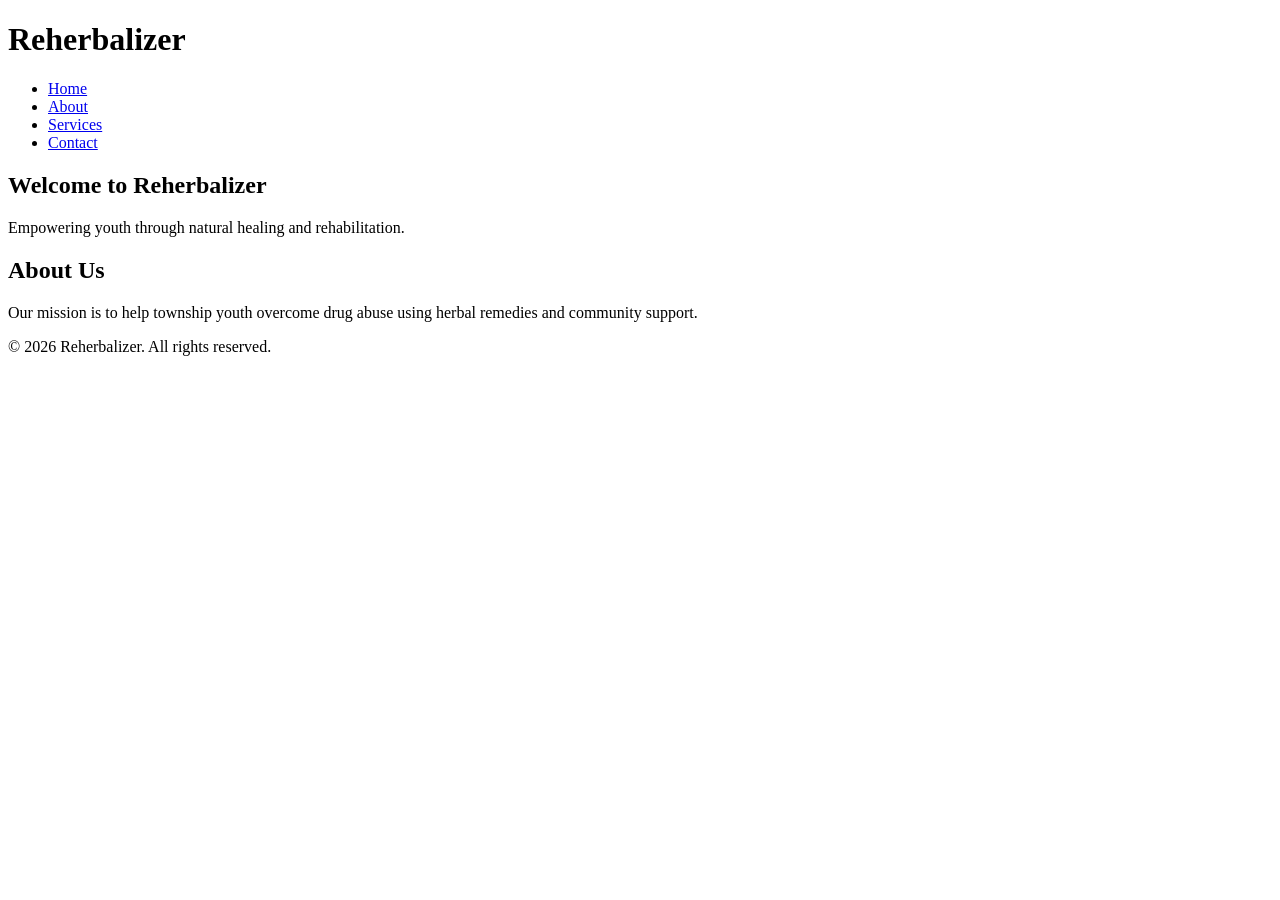
==== index.html @ d0a66d54 "Add the html code" ====
<!DOCTYPE html>
<html lang="en">
<head>
  <meta charset="UTF-8">
  <meta name="viewport" content="width=device-width, initial-scale=1.0">
  <title>Reherbalizer</title>
  <link rel="stylesheet" href="styles.css">
</head>
<body>
  <header>
    <h1>Reherbalizer</h1>
    <nav>
      <ul>
        <li><a href="#home">Home</a></li>
        <li><a href="#about">About</a></li>
        <li><a href="#services">Services</a></li>
        <li><a href="#contact">Contact</a></li>
      </ul>
    </nav>
  </header>

  <main>
    <section id="home">
      <h2>Welcome to Reherbalizer</h2>
      <p>Empowering youth through natural healing and rehabilitation.</p>
    </section>

   <section id="about">
      <h2>About Us</h2>
      <p>Our mission is to help township youth overcome drug abuse using herbal remedies and community support.</p>
    </section>
  </main>

  <footer>
    <p>&copy; 2026 Reherbalizer. All rights reserved.</p>
  </footer>
</body>
</html>
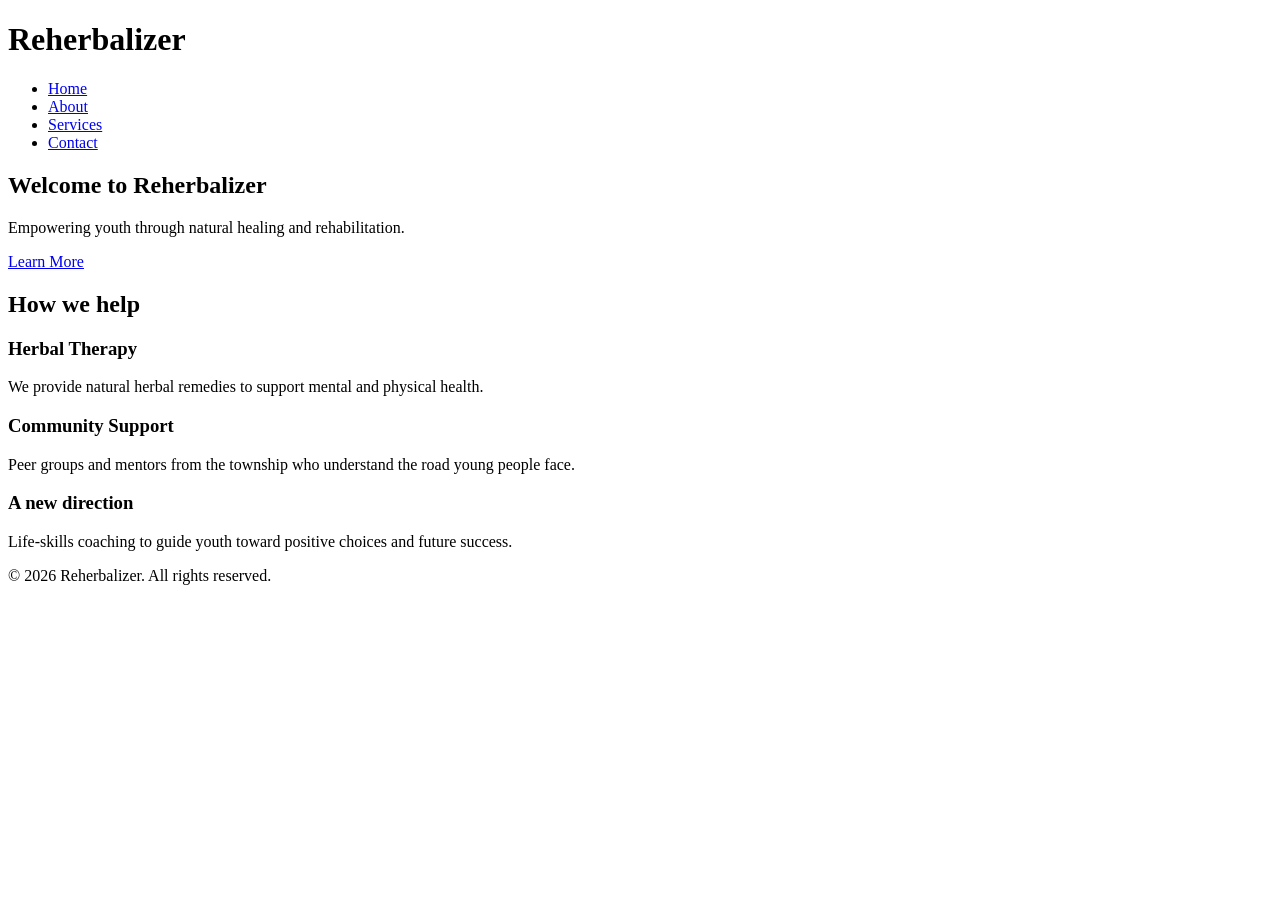
==== commit 144606bd: "updating the index.html adding class cards" ====
--- a/index.html
+++ b/index.html
@@ -3,7 +3,7 @@
 <head>
   <meta charset="UTF-8">
   <meta name="viewport" content="width=device-width, initial-scale=1.0">
-  <title>Reherbalizer</title>
+  <title>Home |Reherbalizer</title>
   <link rel="stylesheet" href="styles.css">
 </head>
 <body>
@@ -11,23 +11,36 @@
     <h1>Reherbalizer</h1>
     <nav>
       <ul>
-        <li><a href="#home">Home</a></li>
-        <li><a href="#about">About</a></li>
-        <li><a href="#services">Services</a></li>
-        <li><a href="#contact">Contact</a></li>
+        <li><a href="index.html">Home</a></li>
+        <li><a href="about.html">About</a></li>
+        <li><a href="services.html">Services</a></li>
+        <li><a href="contact.html">Contact</a></li>
       </ul>
     </nav>
   </header>
 
   <main>
-    <section id="home">
+    <section class="hero">
       <h2>Welcome to Reherbalizer</h2>
       <p>Empowering youth through natural healing and rehabilitation.</p>
+      <a class="btn" href="services.html">Learn More</a>
     </section>
 
-   <section id="about">
-      <h2>About Us</h2>
-      <p>Our mission is to help township youth overcome drug abuse using herbal remedies and community support.</p>
+   <section >
+      <h2>How we help</h2>
+      <div class="cards">
+        <article class="card">
+          <h3>Herbal Therapy</h3>
+          <p>We provide natural herbal remedies to support mental and physical health.</p>
+        </article>
+        <article class="card">
+          <h3>Community Support</h3>
+          <p>Peer groups and mentors from the township who understand the road young people face.</p>
+        </article>
+        <article class="card">
+          <h3>A new direction</h3>
+          <p>Life-skills coaching to guide youth toward positive choices and future success.</p>  
+      </div>
     </section>
   </main>
 
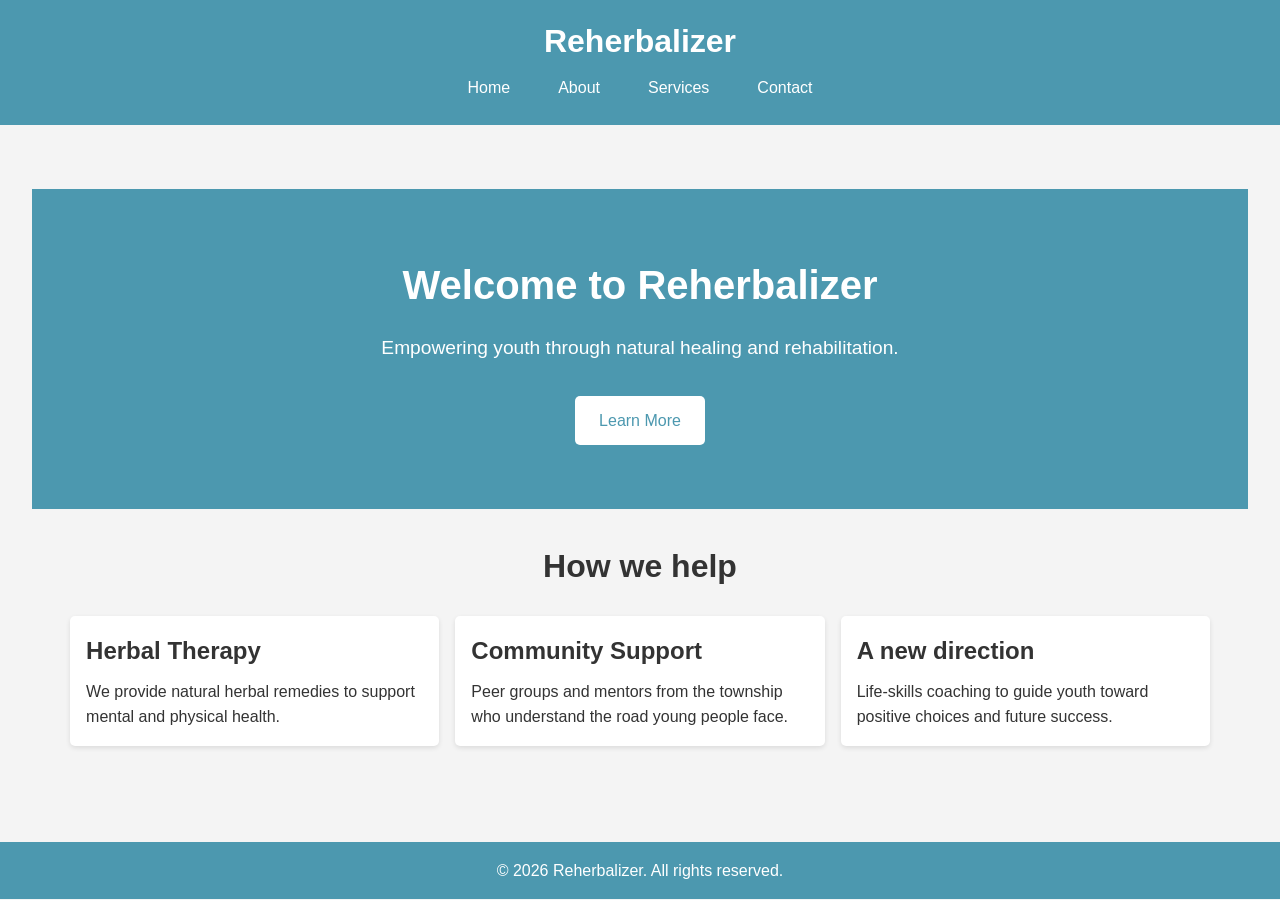
==== commit 3cbcd565: "styling for contact.html" ====
--- a/index.html
+++ b/index.html
@@ -12,9 +12,9 @@
     <nav>
       <ul>
         <li><a href="index.html">Home</a></li>
-        <li><a href="about.html">About</a></li>
-        <li><a href="services.html">Services</a></li>
-        <li><a href="contact.html">Contact</a></li>
+        <li><a href="pages/about.html">About</a></li>
+        <li><a href="pages/Services.html">Services</a></li>
+        <li><a href="pages/contact.html">Contact</a></li>
       </ul>
     </nav>
   </header>
@@ -23,7 +23,7 @@
     <section class="hero">
       <h2>Welcome to Reherbalizer</h2>
       <p>Empowering youth through natural healing and rehabilitation.</p>
-      <a class="btn" href="services.html">Learn More</a>
+      <a class="btn" href="pages/Services.html">Learn More</a>
     </section>
 
    <section >
--- a/styles.css
+++ b/styles.css
@@ -0,0 +1,268 @@
+/* Base reset */
+* {
+    margin: 0;
+    padding: 0;
+    box-sizing: border-box;
+}
+
+:root {
+    --primary-color: #4c98af;
+    --secondary-color: #f4f4f4;
+    --text-color: #333;
+    --font-family: 'Arial', sans-serif;
+}
+
+body {
+    font-family: var(--font-family);
+    color: var(--text-color);
+    background-color: var(--secondary-color);
+    line-height: 1.6;
+}
+
+a {
+    color: var(--primary-color);
+    text-decoration: none;
+}
+
+img {
+    max-width: 100%;
+    height: auto;
+    display: block;
+}
+
+header {
+    background: var(--primary-color);
+    color: #fff;
+    padding: 1rem 0;
+    text-align: center;
+}
+
+header h1 {
+    margin: 0;
+    font-size: 2rem;
+}
+
+nav ul {
+    list-style: none;
+    display: flex;
+    justify-content: center;
+    gap: 1rem;
+}
+
+nav li {
+    position: relative;
+}
+
+nav > ul > li {
+    display: inline-block;
+}
+
+nav a {
+    color: #fff;
+    padding: 0.5rem 1rem;
+    display: block;
+    transition: color 0.3s ease;
+}
+
+nav a:hover {
+    color: var(--primary-color);
+}
+
+/*dropdown*/
+nav li ul {
+    position: absolute;
+    top: 100%;
+    left: 0;
+    background: var(--primary-color);
+    display: none;
+    flex-direction: column;
+}
+
+nav li:hover ul {
+    display: flex;
+}
+
+nav ul ul li {
+    padding: 0.5rem 1rem;
+}
+
+nav ul ul a {
+    display: block; 
+    color: var(--text);
+    font-weight: 500;
+}
+
+nav ul ul a:hover {
+    color: var(--primary-color);
+    background: #fff;
+}
+
+/* Main content */
+main {
+    padding: 2rem;
+}       
+
+.hero {
+    text-align: center;
+    padding: 4rem 2rem;
+    background: var(--primary-color);
+    color: #fff;
+}
+
+.hero h2 {
+    font-size: 2.5rem;
+    margin-bottom: 1rem;
+}
+
+.hero p {
+    font-size: 1.2rem;
+    margin-bottom: 2rem;
+}   
+
+.btn {
+    display: inline-block;
+    padding: 0.75rem 1.5rem;
+    background: #fff;
+    color: var(--primary-color);
+    border-radius: 5px;
+    transition: background 0.3s ease, color 0.3s ease;
+}
+
+.btn:hover {
+    background: var(--primary-color);
+    color: #fff;
+    transform: translateY(-2px);
+}   
+
+/* Cards section */
+section {
+    margin: 2rem 0;
+}
+
+section h2 {
+    text-align: center;
+    margin-bottom: 1.5rem;
+    font-size: 2rem;
+}
+
+.cards {
+    display: flex;
+    flex-wrap: wrap;
+    gap: 1rem;
+    justify-content: center;
+}
+
+.card {
+    background: #fff;
+    border-radius: 5px;
+    box-shadow: 0 2px 5px rgba(0,0,0,0.1);
+    padding: 1rem;
+    flex: 1 1 calc(33% - 2rem);
+    max-width: calc(33% - 2rem);
+    transition: transform 0.3s ease, box-shadow 0.3s ease;
+}
+
+.card:hover {
+    transform: translateY(-5px);
+    box-shadow: 0 4px 10px rgba(0,0,0,0.2);
+}
+
+.card h3 {
+    margin-bottom: 0.5rem;
+    font-size: 1.5rem;
+}
+
+.card p {
+    font-size: 1rem;
+    color: var(--text-color);
+}
+
+/* Footer */
+footer {
+    background: var(--primary-color);
+    color: #fff;
+    text-align: center;
+    padding: 1rem 0;
+    margin-top: 2rem;
+}
+
+/* Responsive Design */
+@media (max-width: 768px) {
+    header {
+        flex-direction: column;
+        gap: 1rem;
+        text-align: center;
+}
+ 
+
+nav ul {
+        flex-wrap: wrap;
+        justify-content: center;
+    }
+
+    .hero {
+        padding: 2rem 1rem;
+    }
+}
+
+/* contact form */
+.contact {
+  max-width: 700px;
+  margin: 3rem auto;
+  padding: 2rem;
+  background: #fff;
+  border-radius: 12px;
+  box-shadow: 0 4px 12px rgba(0, 0, 0, 0.08);
+}
+
+.contact h2 {
+  text-align: center;
+  color: #1f6f4a;
+  margin-bottom: 1rem;
+}
+
+.contact p {
+  text-align: center;
+  margin-bottom: 1.5rem;
+  color: #555;
+}
+
+.contact form {
+  display: flex;
+  flex-direction: column;
+  gap: 1rem;
+}
+
+.contact label {
+  font-weight: 600;
+  color: #333;
+}
+
+.contact input,
+.contact textarea {
+  width: 100%;
+  padding: 0.8rem 1rem;
+  border: 1px solid #dfe9e2;
+  border-radius: 8px;
+  font: inherit;
+}
+
+.contact textarea {
+  resize: vertical;
+  min-height: 140px;
+}
+
+.contact button {
+  background: #1f6f4a;
+  color: #fff;
+  border: none;
+  border-radius: 8px;
+  padding: 0.9rem 1.2rem;
+  font-weight: 700;
+  cursor: pointer;
+  transition: background 0.2s ease;
+}
+
+.contact button:hover {
+  background: #124b33;
+}gi
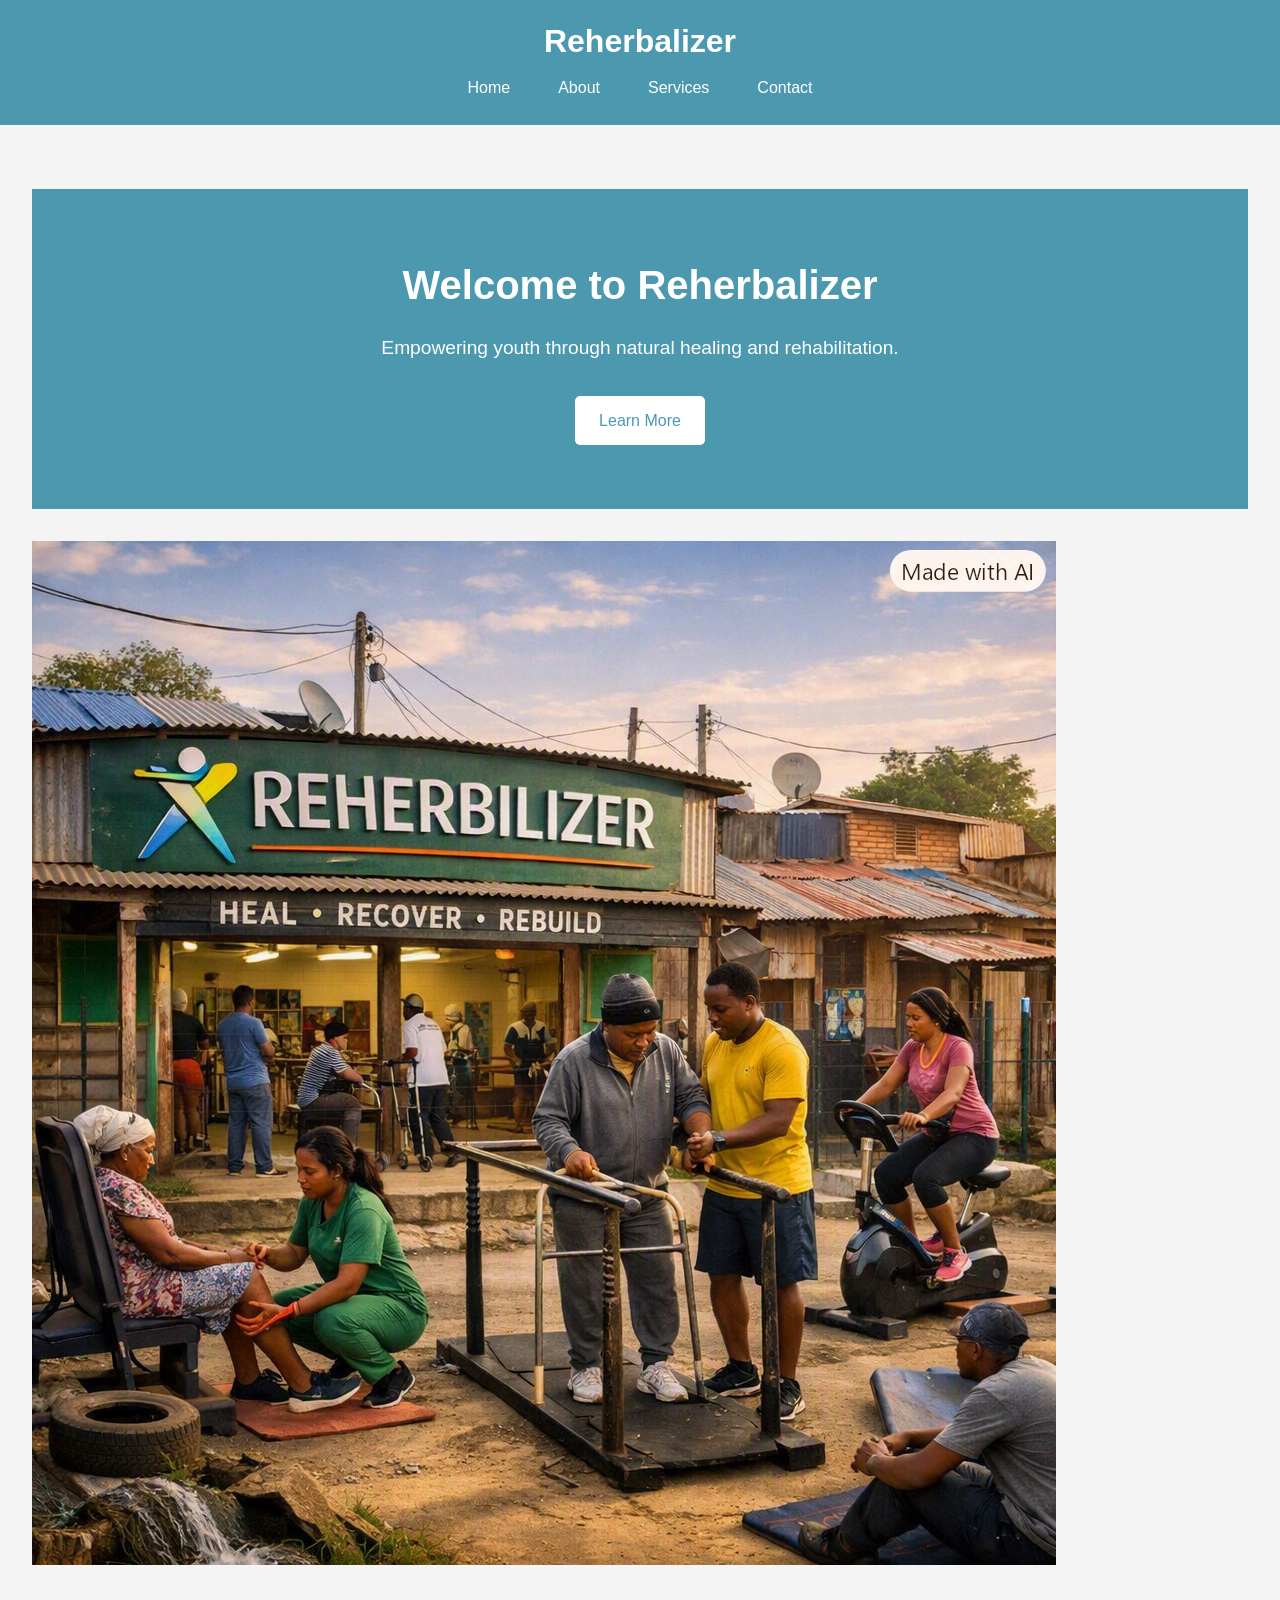
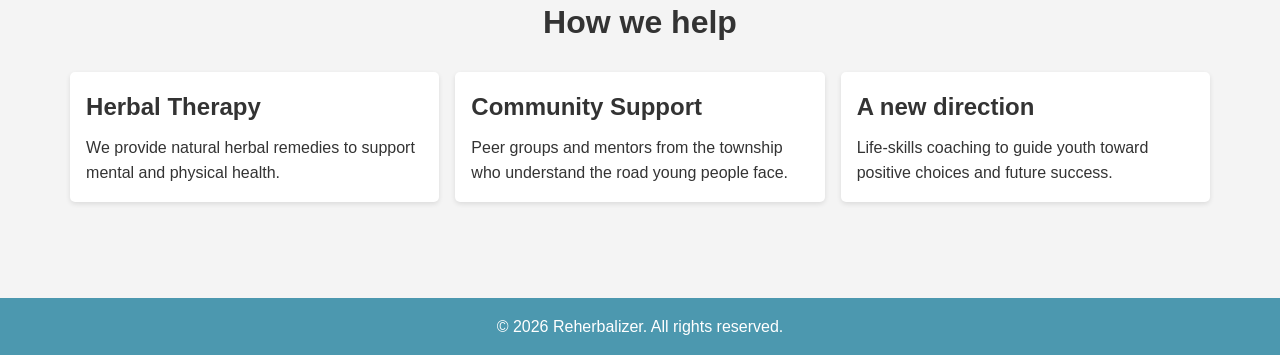
==== commit 78aefd0a: "deploying the final project to github" ====
--- a/index.html
+++ b/index.html
@@ -11,10 +11,10 @@
     <h1>Reherbalizer</h1>
     <nav>
       <ul>
-        <li><a href="index.html">Home</a></li>
-        <li><a href="pages/about.html">About</a></li>
-        <li><a href="pages/Services.html">Services</a></li>
-        <li><a href="pages/contact.html">Contact</a></li>
+        <li><a href="C:\Users\ntsiz\.vscode\Reherbilizer\index.html">Home</a></li>
+        <li><a href="C:\Users\ntsiz\.vscode\Reherbilizer\pages\about.html">About</a></li>
+        <li><a href="C:\Users\ntsiz\.vscode\Reherbilizer\pages\Services.html">Services</a></li>
+        <li><a href="C:\Users\ntsiz\.vscode\Reherbilizer\pages\contact.html">Contact</a></li>
       </ul>
     </nav>
   </header>
@@ -23,8 +23,14 @@
     <section class="hero">
       <h2>Welcome to Reherbalizer</h2>
       <p>Empowering youth through natural healing and rehabilitation.</p>
-      <a class="btn" href="pages/Services.html">Learn More</a>
+      <a class="btn" href="C:\Users\ntsiz\.vscode\Reherbilizer\pages\Services.html">Learn More</a>
     </section>
+
+    <img
+      src="assets/reherbilizer.png"
+      alt="Youth support and healing"
+      class="hero-image"
+    />
 
    <section >
       <h2>How we help</h2>
--- a/styles.css
+++ b/styles.css
@@ -265,4 +265,4 @@
 
 .contact button:hover {
   background: #124b33;
-}gi+}
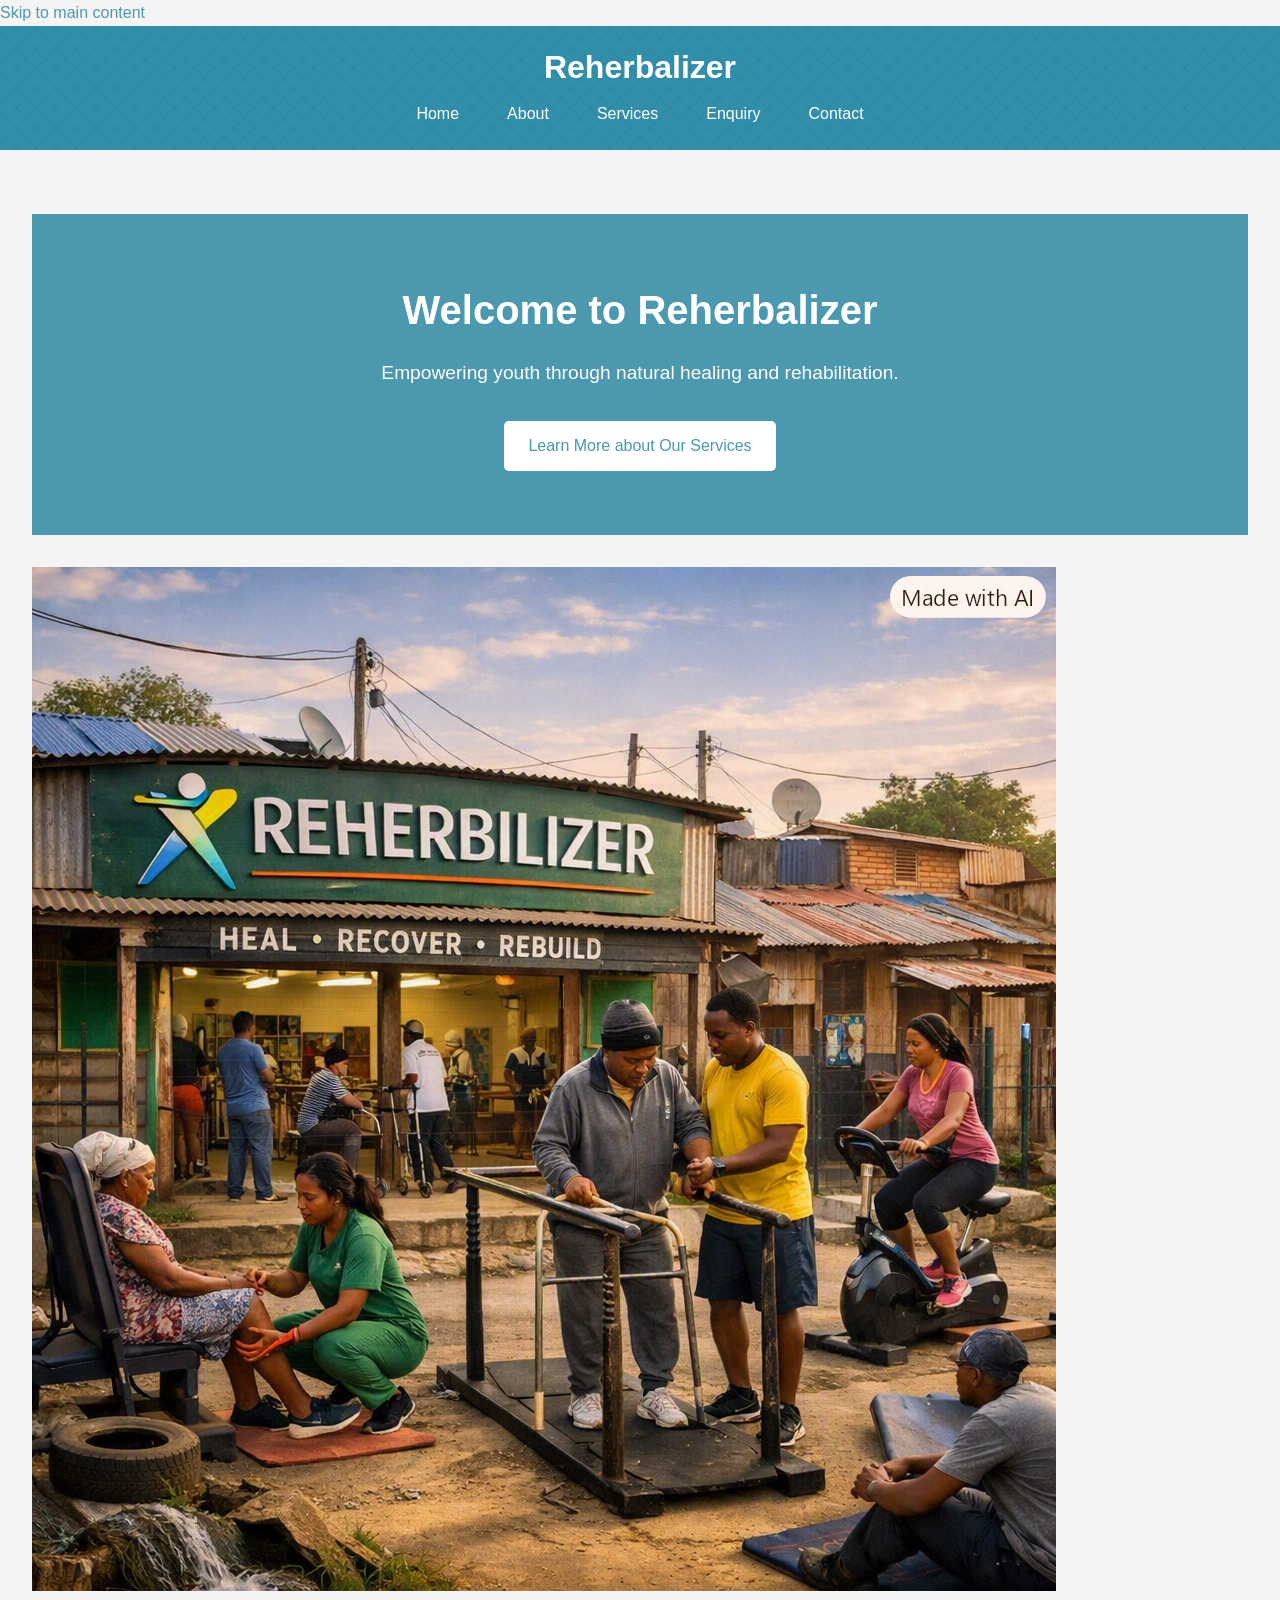
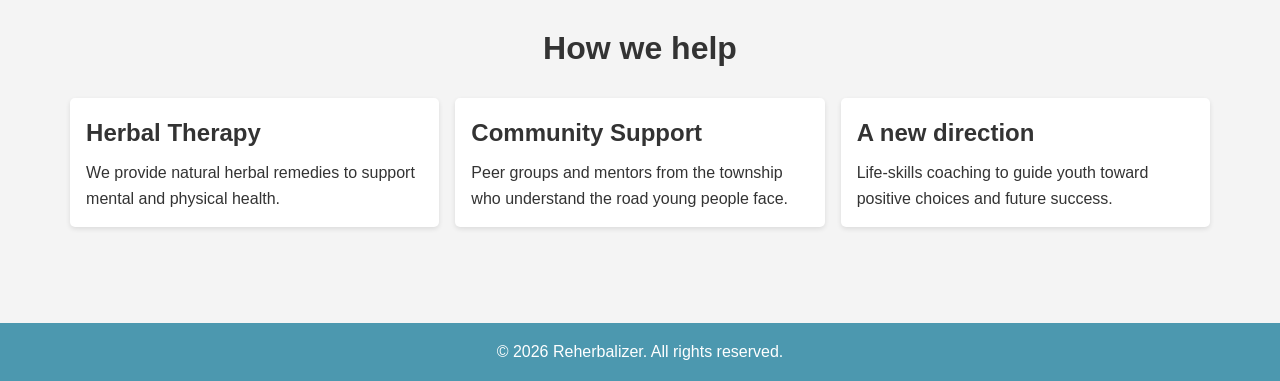
==== commit 2975b008: "updated enquiry.html" ====
--- a/index.html
+++ b/index.html
@@ -7,30 +7,35 @@
   <link rel="stylesheet" href="styles.css">
 </head>
 <body>
-  <header>
+  <a class="skip-link" href="#main-content">Skip to main content</a>
+  <header style="background-color: #328fab; background-image: repeating-linear-gradient(45deg, transparent 0 12px, rgba(44, 91, 56, 0.08) 12px 14px), repeating-linear-gradient(-45deg, transparent 0 12px, rgba(44, 91, 56, 0.08) 12px 14px);">
     <h1>Reherbalizer</h1>
-    <nav>
+    <nav aria-label="Main">
       <ul>
         <li><a href="C:\Users\ntsiz\.vscode\Reherbilizer\index.html">Home</a></li>
         <li><a href="C:\Users\ntsiz\.vscode\Reherbilizer\pages\about.html">About</a></li>
         <li><a href="C:\Users\ntsiz\.vscode\Reherbilizer\pages\Services.html">Services</a></li>
+        <li><a href="C:\Users\ntsiz\.vscode\Reherbilizer\pages\enquiry.html">Enquiry</a></li>
         <li><a href="C:\Users\ntsiz\.vscode\Reherbilizer\pages\contact.html">Contact</a></li>
       </ul>
     </nav>
   </header>
 
-  <main>
+  <main id="main">
     <section class="hero">
       <h2>Welcome to Reherbalizer</h2>
       <p>Empowering youth through natural healing and rehabilitation.</p>
-      <a class="btn" href="C:\Users\ntsiz\.vscode\Reherbilizer\pages\Services.html">Learn More</a>
+      <a class="btn" href="C:\Users\ntsiz\.vscode\Reherbilizer\pages\Services.html">Learn More about Our Services</a>
     </section>
-
-    <img
-      src="assets/reherbilizer.png"
-      alt="Youth support and healing"
-      class="hero-image"
-    />
+  
+    <div class="hero-image-container">
+      <img
+        src="assets/reherbilizer.png"
+        alt="Youth support and healing"
+        class="hero-image"
+      />
+    </div>
+  
 
    <section >
       <h2>How we help</h2>
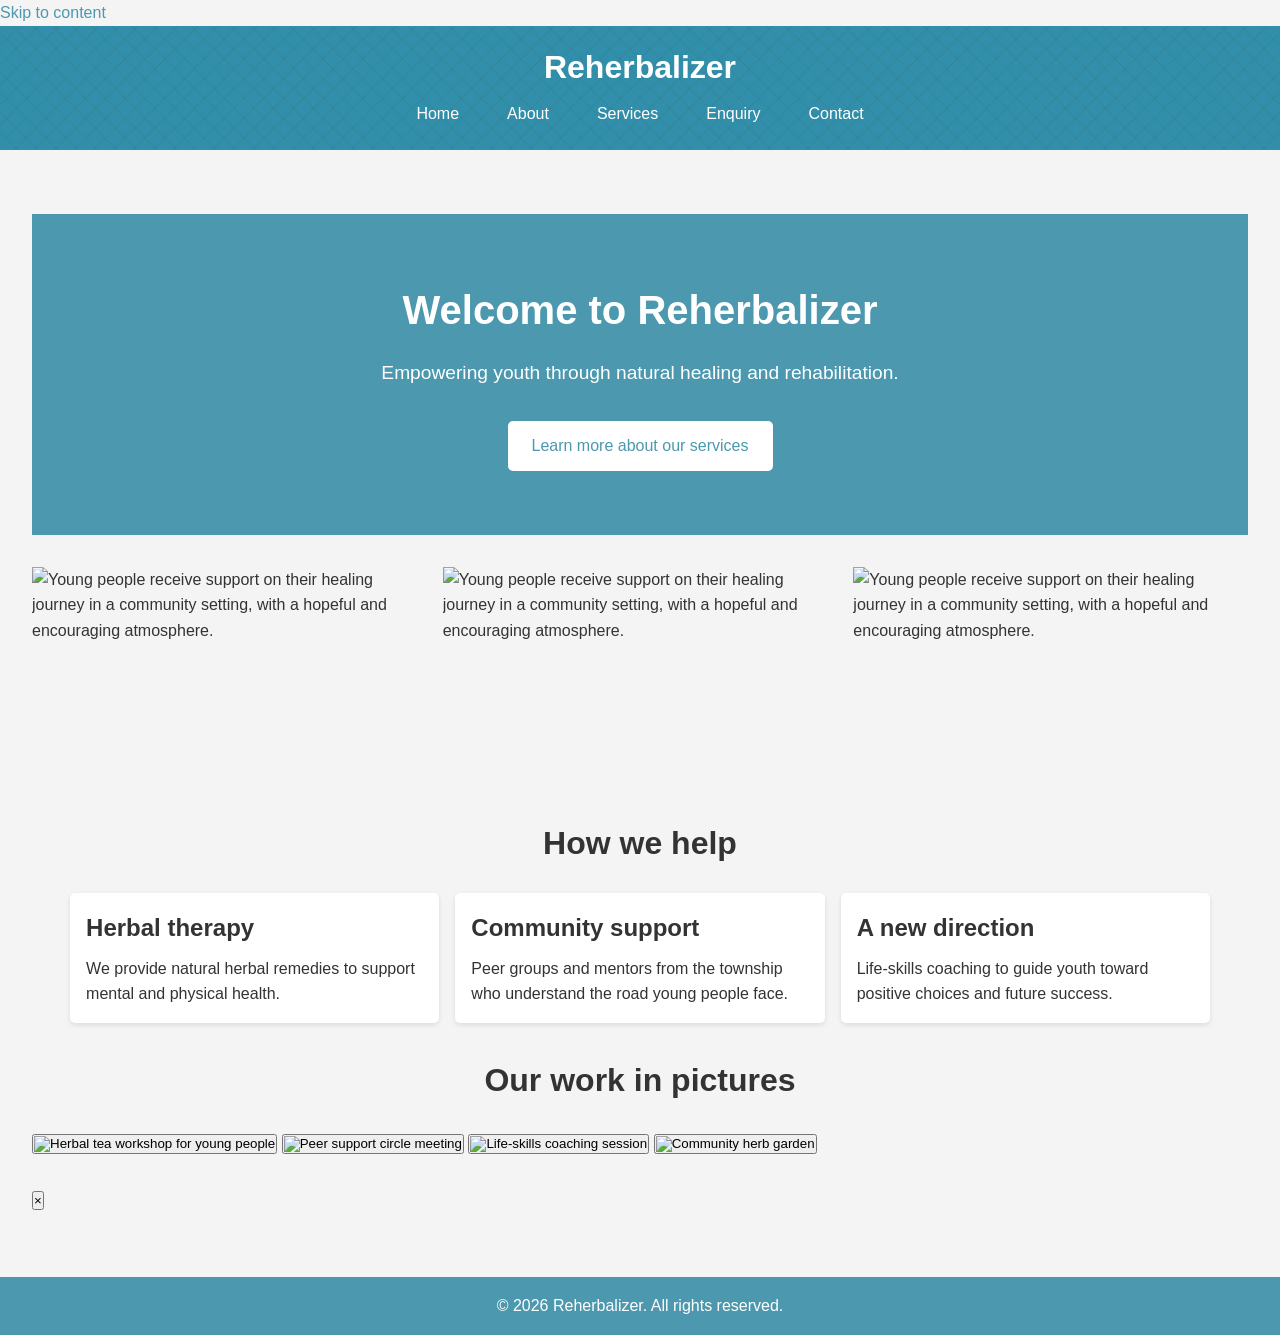
==== commit a64cddd5: "updated index.html" ====
--- a/index.html
+++ b/index.html
@@ -3,20 +3,30 @@
 <head>
   <meta charset="UTF-8">
   <meta name="viewport" content="width=device-width, initial-scale=1.0">
-  <title>Home |Reherbalizer</title>
+  <title>Home | Reherbalizer</title>
+  <meta name="description" content="Reherbalizer supports township youth recovering from drug abuse through herbal wellness, community support and life-skills coaching.">
+  <meta name="keywords" content="youth rehabilitation, herbal remedies, drug abuse support, township youth, community support, South Africa">
+  <meta name="referrer" content="strict-origin-when-cross-origin">
+  <link rel="canonical" href="https://thelisper.github.io/Reherbilizer/index.html">
+  <meta property="og:title" content="Home | Reherbalizer">
+  <meta property="og:description" content="Reherbalizer supports township youth recovering from drug abuse through herbal wellness, community support and life-skills coaching.">
+  <meta property="og:type" content="website">
+  <meta property="og:url" content="https://thelisper.github.io/Reherbilizer/index.html">
   <link rel="stylesheet" href="styles.css">
+  <script type="application/ld+json">{"@context":"https://schema.org","@type":"NGO","name":"Reherbalizer","description":"Herbal wellness and community support for township youth","url":"https://thelisper.github.io/Reherbilizer/","areaServed":"South Africa"}</script>
+  <script>document.documentElement.classList.add("js");</script>
 </head>
 <body>
-  <a class="skip-link" href="#main-content">Skip to main content</a>
+  <a class="skip-link" href="#main">Skip to content</a>
   <header style="background-color: #328fab; background-image: repeating-linear-gradient(45deg, transparent 0 12px, rgba(44, 91, 56, 0.08) 12px 14px), repeating-linear-gradient(-45deg, transparent 0 12px, rgba(44, 91, 56, 0.08) 12px 14px);">
     <h1>Reherbalizer</h1>
     <nav aria-label="Main">
       <ul>
-        <li><a href="C:\Users\ntsiz\.vscode\Reherbilizer\index.html">Home</a></li>
-        <li><a href="C:\Users\ntsiz\.vscode\Reherbilizer\pages\about.html">About</a></li>
-        <li><a href="C:\Users\ntsiz\.vscode\Reherbilizer\pages\Services.html">Services</a></li>
-        <li><a href="C:\Users\ntsiz\.vscode\Reherbilizer\pages\enquiry.html">Enquiry</a></li>
-        <li><a href="C:\Users\ntsiz\.vscode\Reherbilizer\pages\contact.html">Contact</a></li>
+        <li><a href="index.html" aria-current="page">Home</a></li>
+        <li><a href="pages/about.html">About</a></li>
+        <li><a href="pages/services.html">Services</a></li>
+        <li><a href="pages/enquiry.html">Enquiry</a></li>
+        <li><a href="pages/contact.html">Contact</a></li>
       </ul>
     </nav>
   </header>
@@ -25,38 +35,39 @@
     <section class="hero">
       <h2>Welcome to Reherbalizer</h2>
       <p>Empowering youth through natural healing and rehabilitation.</p>
-      <a class="btn" href="C:\Users\ntsiz\.vscode\Reherbilizer\pages\Services.html">Learn More about Our Services</a>
+      <a class="btn" href="pages/services.html">Learn more about our services</a>
     </section>
-  
-    <div class="hero-image-container">
-      <img
-        src="assets/reherbilizer.png"
-        alt="Youth support and healing"
-        class="hero-image"
-      />
+
+    <div style="display: flex; gap: 1rem; flex-wrap: wrap;">
+      <img src="C:\Users\ntsiz\Downloads\Reherbilizer-part3\assets\images\reherbilizer.png" alt="Young people receive support on their healing journey in a community setting, with a hopeful and encouraging atmosphere." class="hero-image" width="900" height="500" style="flex: 1 1 300px; min-width: 0;">
+      <img src="C:\Users\ntsiz\Downloads\Reherbilizer-part3\assets\images\reherbilizer.png" alt="Young people receive support on their healing journey in a community setting, with a hopeful and encouraging atmosphere." class="hero-image" width="900" height="500" style="flex: 1 1 300px; min-width: 0;">
+      <img src="C:\Users\ntsiz\Downloads\Reherbilizer-part3\assets\images\reherbilizer.png" alt="Young people receive support on their healing journey in a community setting, with a hopeful and encouraging atmosphere." class="hero-image" width="900" height="500" style="flex: 1 1 300px; min-width: 0;">
     </div>
-  
 
-   <section >
+    <section>
       <h2>How we help</h2>
       <div class="cards">
-        <article class="card">
-          <h3>Herbal Therapy</h3>
-          <p>We provide natural herbal remedies to support mental and physical health.</p>
-        </article>
-        <article class="card">
-          <h3>Community Support</h3>
-          <p>Peer groups and mentors from the township who understand the road young people face.</p>
-        </article>
-        <article class="card">
-          <h3>A new direction</h3>
-          <p>Life-skills coaching to guide youth toward positive choices and future success.</p>  
+        <article class="card reveal"><h3>Herbal therapy</h3><p>We provide natural herbal remedies to support mental and physical health.</p></article>
+        <article class="card reveal"><h3>Community support</h3><p>Peer groups and mentors from the township who understand the road young people face.</p></article>
+        <article class="card reveal"><h3>A new direction</h3><p>Life-skills coaching to guide youth toward positive choices and future success.</p></article>
       </div>
     </section>
+
+    <section>
+      <h2>Our work in pictures</h2>
+      <div class="gallery" id="gallery">
+        <button type="button"><img src="assets/images/herbal-tea-workshop.svg" alt="Herbal tea workshop for young people" loading="lazy"></button>
+        <button type="button"><img src="assets/images/peer-support-circle.svg" alt="Peer support circle meeting" loading="lazy"></button>
+        <button type="button"><img src="assets/images/life-skills-coaching.svg" alt="Life-skills coaching session" loading="lazy"></button>
+        <button type="button"><img src="assets/images/community-garden.svg" alt="Community herb garden" loading="lazy"></button>
+      </div>
+    </section>
+    <div class="lightbox" id="lightbox" role="dialog" aria-modal="true" aria-label="Image viewer"><button type="button" id="lightbox-close" aria-label="Close image">&times;</button><img src="" alt=""><p></p></div>
   </main>
 
   <footer>
     <p>&copy; 2026 Reherbalizer. All rights reserved.</p>
   </footer>
+  <script src="script.js" defer></script>
 </body>
 </html>
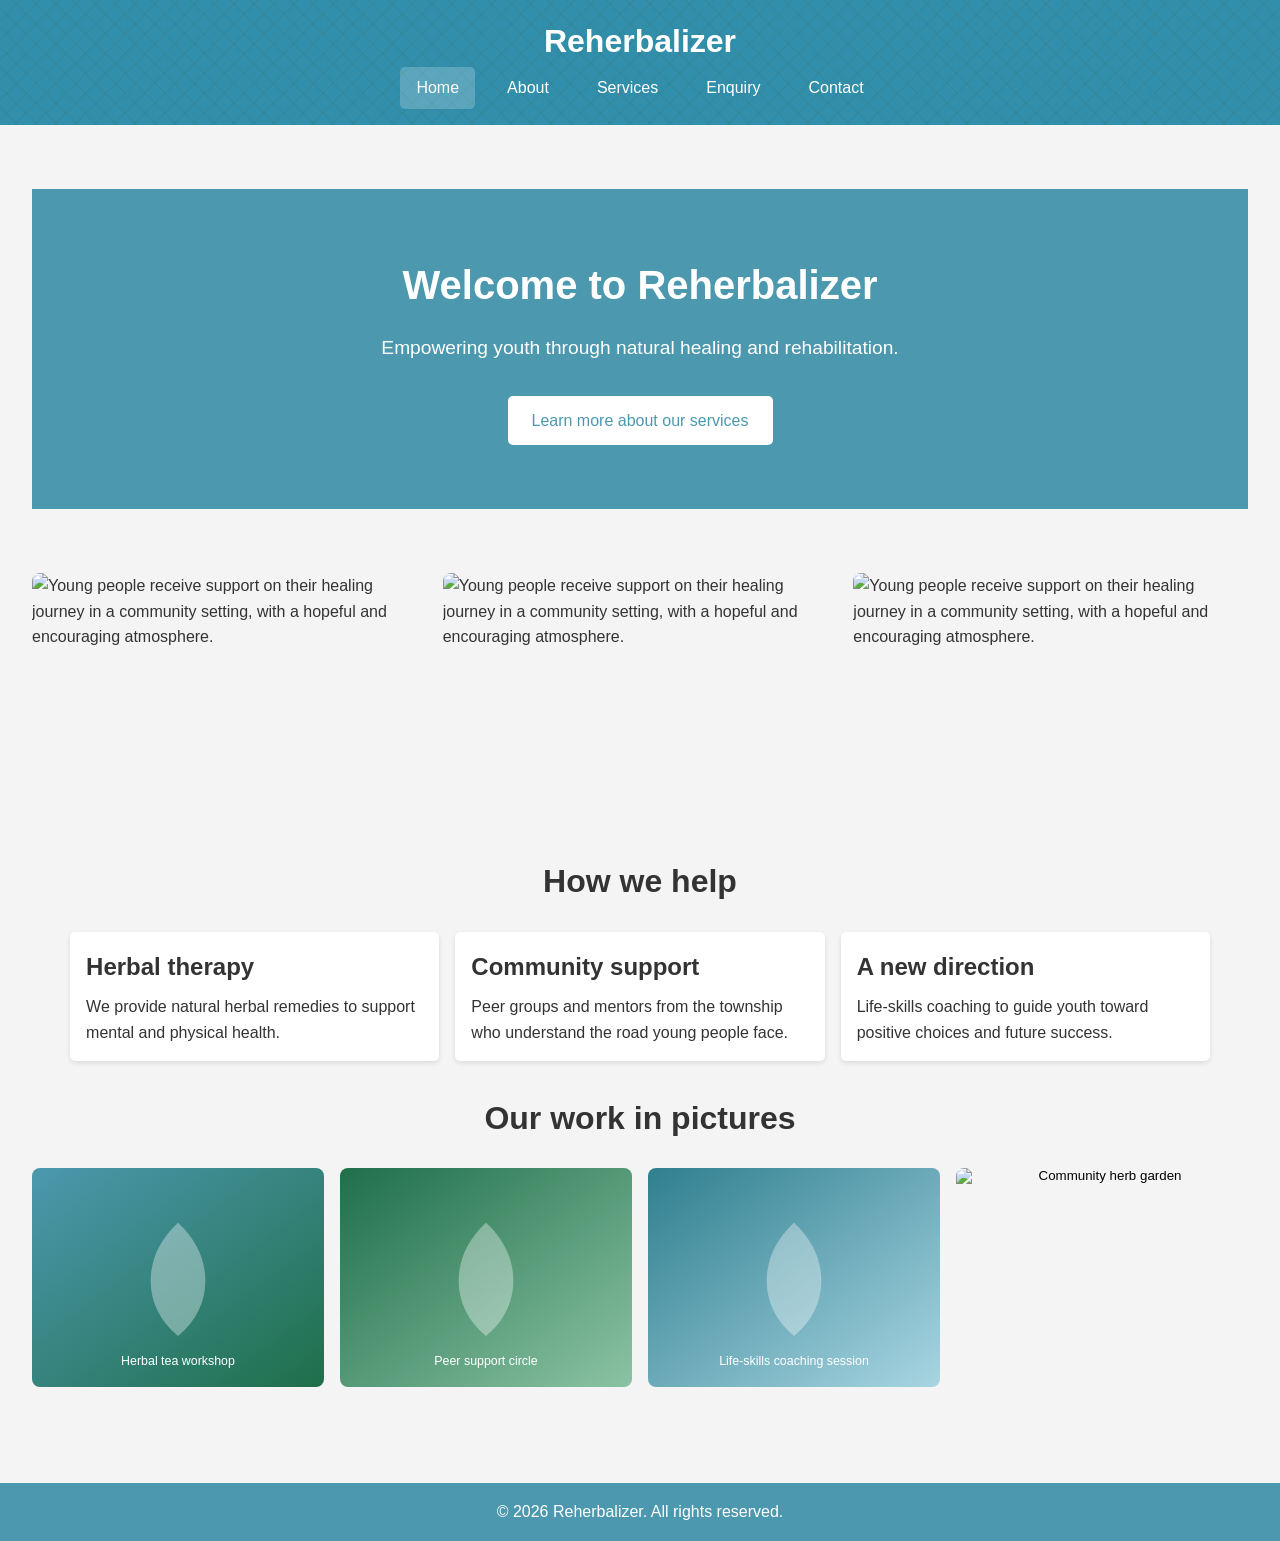
==== commit 99ffc9a7: "added updates" ====
--- a/index.html
+++ b/index.html
@@ -56,10 +56,10 @@
     <section>
       <h2>Our work in pictures</h2>
       <div class="gallery" id="gallery">
-        <button type="button"><img src="assets/images/herbal-tea-workshop.svg" alt="Herbal tea workshop for young people" loading="lazy"></button>
-        <button type="button"><img src="assets/images/peer-support-circle.svg" alt="Peer support circle meeting" loading="lazy"></button>
-        <button type="button"><img src="assets/images/life-skills-coaching.svg" alt="Life-skills coaching session" loading="lazy"></button>
-        <button type="button"><img src="assets/images/community-garden.svg" alt="Community herb garden" loading="lazy"></button>
+        <button type="button"><img src="assets/herbal-tea-workshop.svg" alt="Herbal tea workshop for young people" loading="lazy"></button>
+        <button type="button"><img src="assets/peer-support-circle.svg" alt="Peer support circle meeting" loading="lazy"></button>
+        <button type="button"><img src="assets/life-skills-coaching.svg" alt="Life-skills coaching session" loading="lazy"></button>
+        <button type="button"><img src="C:\Users\ntsiz\.vscode\Reherbilizer\assets\community-garden.svg" alt="Community herb garden" loading="lazy"></button>
       </div>
     </section>
     <div class="lightbox" id="lightbox" role="dialog" aria-modal="true" aria-label="Image viewer"><button type="button" id="lightbox-close" aria-label="Close image">&times;</button><img src="" alt=""><p></p></div>
--- a/styles.css
+++ b/styles.css
@@ -64,8 +64,10 @@
     transition: color 0.3s ease;
 }
 
-nav a:hover {
-    color: var(--primary-color);
+nav a:hover,
+nav a[aria-current="page"] {
+    background: rgba(255,255,255,0.2);
+    border-radius: 5px;
 }
 
 /*dropdown*/
@@ -88,7 +90,7 @@
 
 nav ul ul a {
     display: block; 
-    color: var(--text);
+    color: var(--text-color);
     font-weight: 500;
 }
 
@@ -265,4 +267,64 @@
 
 .contact button:hover {
   background: #124b33;
-}+}
+
+/* ===== Part 3 additions ===== */
+:focus-visible { outline: 3px solid #1f6f4a; outline-offset: 2px; }
+.skip-link { position: absolute; left: -999px; background: #fff; padding: .5rem 1rem; }
+.skip-link:focus { left: 1rem; top: 1rem; z-index: 100; }
+.hero-image { max-width: 900px; margin: 2rem auto; border-radius: 8px; }
+.notice { background: #fff; border-left: 5px solid #1f6f4a; padding: 1rem 1.5rem; border-radius: 5px; }
+section ul { max-width: 700px; margin: 0 auto; padding-left: 1.5rem; }
+.about p { max-width: 700px; margin: 0 auto 1rem; }
+
+/* reveal animation */
+.js .reveal { opacity: 0; transform: translateY(16px); transition: opacity .6s ease, transform .6s ease; }
+.js .reveal.visible { opacity: 1; transform: none; }
+
+/* accordion */
+.accordion { max-width: 700px; margin: 0 auto; }
+.accordion button { width: 100%; text-align: left; background: #fff; border: 1px solid #dfe9e2; padding: 1rem; font: inherit; font-weight: 700; cursor: pointer; display: flex; justify-content: space-between; }
+.accordion button::after { content: "+"; }
+.accordion button[aria-expanded="true"]::after { content: "\2212"; }
+.accordion .panel { max-height: 0; overflow: hidden; background: #fff; padding: 0 1rem; transition: max-height .4s ease, padding .4s ease; }
+.accordion .panel.open { max-height: 300px; padding: 1rem; }
+
+/* gallery + lightbox */
+.gallery { display: grid; grid-template-columns: repeat(auto-fit, minmax(220px, 1fr)); gap: 1rem; }
+.gallery button { border: 0; padding: 0; background: none; cursor: zoom-in; }
+.gallery img { border-radius: 8px; width: 100%; aspect-ratio: 4/3; object-fit: cover; transition: transform .3s ease; }
+.gallery img:hover { transform: scale(1.03); }
+.lightbox { position: fixed; inset: 0; background: rgba(0,0,0,.85); display: none; align-items: center; justify-content: center; flex-direction: column; z-index: 200; padding: 1rem; color: #fff; }
+.lightbox.open { display: flex; }
+.lightbox img { max-height: 80vh; border-radius: 8px; }
+.lightbox button { position: absolute; top: 1rem; right: 1rem; font-size: 2rem; background: none; border: 0; color: #fff; cursor: pointer; }
+
+/* services toolbar */
+.toolbar { display: flex; flex-wrap: wrap; gap: 1rem; justify-content: center; margin-bottom: 1.5rem; }
+.toolbar input, .toolbar select { padding: .6rem 1rem; border: 1px solid #dfe9e2; border-radius: 8px; font: inherit; }
+.empty { text-align: center; }
+.card .meta { font-size: .9rem; color: #555; margin-top: .5rem; }
+
+/* forms (contact + enquiry) */
+.enquiry { max-width: 700px; margin: 3rem auto; padding: 2rem; background: #fff; border-radius: 12px; box-shadow: 0 4px 12px rgba(0,0,0,.08); }
+.enquiry form { display: flex; flex-direction: column; gap: 1rem; }
+.enquiry label, .contact label { font-weight: 600; }
+.enquiry input, .enquiry textarea, .enquiry select, .contact select { width: 100%; padding: .8rem 1rem; border: 1px solid #dfe9e2; border-radius: 8px; font: inherit; }
+.enquiry button, .btn-green { background: #1f6f4a; color: #fff; border: 0; border-radius: 8px; padding: .9rem 1.2rem; font-weight: 700; cursor: pointer; }
+.contact select { margin-bottom: 0; }
+[aria-invalid="true"] { border-color: #b00020 !important; }
+.error { color: #b00020; font-size: .9rem; min-height: 1.1em; display: block; }
+.status { padding: 1rem; border-radius: 8px; margin-top: 1rem; }
+.status.ok { background: #e6f4ec; color: #124b33; }
+.status.fail { background: #fdecea; color: #7a1010; }
+#map { height: 320px; border-radius: 12px; margin-top: 2rem; }
+
+@media (max-width: 768px) {
+    .card { flex: 1 1 100%; max-width: 100%; }
+    main { padding: 1rem; }
+}
+@media (prefers-reduced-motion: reduce) {
+    * { transition: none !important; animation: none !important; }
+    .js .reveal { opacity: 1; transform: none; }
+}
